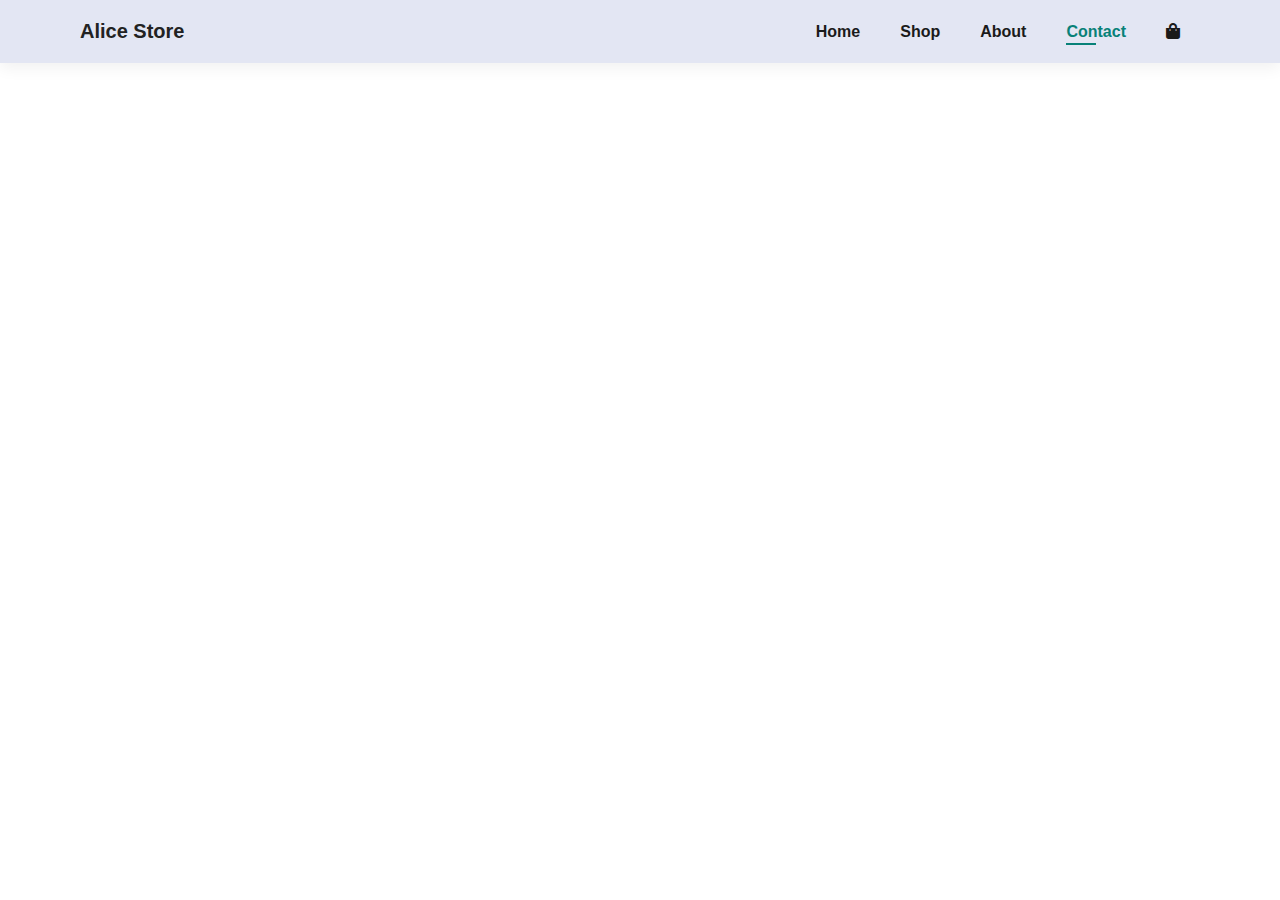
==== contact.html @ 5d55bb50 "Add files via upload" ====
<!DOCTYPE html>

<html lang = "en">

  <head>
    <meta charset="UTF-8">
    <meta http-equiv="X-UA-Compatible" content = "IE=edge">
    <meta name = "viewport" content="width=device-width, initial-scale=1.0">
    <title>Alice Store</title>
    <link rel="stylesheet" href="https://use.fontawesome.com/releases/v5.15.4/css/all.css"/>
    <link rel = "stylesheet" href="style.css"> 
  </head>

  <body>

    <section id = "header">
      <h4>Alice Store</h4>

      <div>
        <ul id = "navbar">
          <li><a href = "index.html">Home</a></li>
          <li><a href = "shop.html">Shop</a></li>
          <li><a href = "about.html">About</a></li>
          <li><a class = "active" href = "contact.html">Contact</a></li>
          <li id = "lg-bag"><a href ="cart.html"><i class="fas fa-shopping-bag"></i></a></li>
          <a href = "#" id = "close"><i class = "fas fa-times"></i></a>
        </ul>
      </div>

      <div id = "mobile">
        <a href ="cart.html"><i class="fas fa-shopping-bag"></i></a>
        <i id = "bar" class = "fas fa-outdent"></i>
      </div>
    </section>

    <script src="script.js"></script>
  </body>

</html>
---- style.css ----
@import url('https://fonts.googleapis.com/css2?family=League+Spartan:wght@100;200;300;400;500;600;700;800;900&display=swap');

*
{
  margin: 0;
  padding: 0;
  box-sizing: border-box;
  font-family: 'Spartan', sans-serif;
}

h1
{
  font-size: 50px;
  line-height:64px;
  color: #222;
}

h2
{
  font-size: 46px;
  line-height: 54px;
  color: #222;
}

h4
{
  font-size: 20px;
  color: #222;
}

h6
{
  font-weight: 700;
  font-size: 12px;
}

p
{
  font-size: 16px;
  color: #465b52;
  margin: 15px 0 20px 0;
}

.section-p1
{
  padding: 40px 80px;
}

.section-m1
{
  margin: 40px 0;
}

button.normal
{
  font-size: 14px;
  font-weight: 600;
  padding: 15px 30px;
  color: #000;
  background-color: #fff;
  border-radius: 4px;
  cursor: pointer;
  border: none;
  outline: none;
  transition: 0.2s;
}

button.white
{
  font-size: 13px;
  font-weight: 600;
  padding: 11px 18px;
  color: #fff;
  background-color: transparent;
  cursor: pointer;
  border: 1px solid #fff;
  outline: none;
  transition: 0.2s;
}

body
{
  width: 100%;
}

#header
{
  display: flex;
  align-items: center;
  justify-content: space-between;
  padding: 20px 80px;
  background: #E3E6F3;
  box-shadow: 0 5px 15px rgba(0, 0, 0, 0.06);
  z-index: 999;
  position: sticky;
  top: 0;
  left: 0;
}

#navbar
{
  display: flex;
  align-items: center;
  justify-content: center;
}

#navbar li
{
  list-style: none;
  padding: 0 20px;
  position: relative;
}

#navbar li a
{
  text-decoration: none;
  font-size: 16px;
  font-weight: 600;
  color: #1a1a1a;
  transition: 0.3s ease;
}

#navbar li a:hover,
#navbar li a.active
{
  color: #088178;
}

#navbar li a.active::after,
#navbar li a:hover::after
{
  content: "";
  width: 30%;
  height: 2px;
  background: #088178;
  position: absolute;
  bottom: -4px;
  left: 20px;
}

#mobile
{
  display: none;
  align-items: center;
}

#close
{
  display: none;
}

#product1
{
  text-align: center;
}

#product1 .pro-container
{
  display: flex;
  justify-content: space-between;
  padding-top: 20px;
  flex-wrap: wrap;
}

#product1 .pro
{
  width: 23%;
  min-width: 250px;
  padding: 10px 12px;
  border: 1px solid #cce7d0;
  border-radius: 25px;
  cursor: pointer;
  box-shadow: 20px 20px 30px rgba(0, 0, 0, 0.02);
  margin: 15px 0;
  transition: 0.2s ease;
  position: relative;
}

#product1 .pro:hover
{
  box-shadow: 20px 20px 30px rgba(0, 0, 0, 0.06);
}

#product1 .pro img
{
  width: 100%;
  border-radius: 20px;
}

#product1 .pro .des
{
  text-align: start;
  padding: 10px 0;
}

#product1 .pro .des span
{
  color: #606063;
  font-size: 12px;
}

#product1 .pro .des h5
{
  padding-top: 7px;
  color: #1a1a1a;
  font-size: 14px;
}

#product1 .pro .des i
{
  font-size: 12px;
  color: rgb(243, 101, 25);
}

#product1 .pro .des h4
{
  padding-top: 7px;
  font-size: 15px;
  font-weight: 700;
  color: #088178;
}

#product1 .pro .cart
{
  width: 40px;
  height: 40px;
  line-height: 40px;
  border-radius: 50px;
  background-color: #e8f6ea;
  font-weight: 700;
  color: #088178;
  border: 1px solid #cce7d0;
  position: absolute;
  bottom: 20px;
  right: 10px;
}

footer
{
  display: flex;
  flex-wrap: wrap;
  justify-content: space-between;
}

footer .col
{
  display: flex;
  flex-direction: column;
  align-items: flex-start;
  margin-bottom: 20px;
}

footer .logo
{
  margin-bottom: 30px;
}

footer h4
{
  font-size: 14px;
  padding-bottom: 20px;
}

footer p
{
  font-size: 13px;
  margin: 0 0 8px 0;
}

footer a
{
  font-size: 13px;
  text-decoration: none;
  color: #222;
  margin-bottom: 10px; 
}

footer .follow
{
  margin-top: 20px;
}

footer .follow i
{
  color: #465b52;
  padding-right: 4px;
  cursor: pointer;
}

footer .install .row img
{
  border: 1px solid #088178;
  border-radius: 6px;
}

footer .install img
{
  margin: 10px 0 15px 0;
}

footer .follow i:hover, footer a:hover
{
  color: #088178;
}

footer .copyright
{
  width: 100%;
  text-align: center;
}

/* Start Media Query */

@media (max-width: 799px)
{
  .section-p1
  {
    padding: 40px 40px;
  }
  #navbar
  {
    display: flex;
    flex-direction: column;
    align-items: flex-start;
    justify-content: flex-start;
    position: fixed;
    top: 0;
    right: -300px;
    height: 100vh;
    width: 300px;
    background-color: #E3E6F3;
    box-shadow: 0 40px 60px rgba(0, 0, 0, 0.1);
    padding: 80px 0 0 10px;
    transition: 0.3s;
  }

  #navbar.active
  {
    right: 0px;
  }

  #navbar li
  {
    margin-bottom: 25px;
  }

  #mobile
  {
    display: flex;
    align-items: center;
  }

  #mobile i
  {
    color: #1a1a1a;
    font-size: 24px;
    padding-left: 20px;
  }

  #close
  {
    display: initial;
    position: absolute;
    top: 30px;
    left: 30px;
    color: #222;
    font-size: 24px;
  }

  #lg-bag
  {
    display: none;
  }

  #product1 .pro-container
  {
    justify-content: center;
  }

  #product1 .pro
  {
    margin: 15px;
  }
  
}

@media (max-width: 477px)
{
  .section-p1
  {
    padding: 20px;
  }
  #header
  {
    padding: 10px 30px;
  }

  h1
  {
    font-size: 38px;
  }

  h2
  {
    font-size: 32px;
  }

  #product1 .pro
  {
    width: 100%;
  }

  footer .copyright
  {
    text-align: start;
  }
}
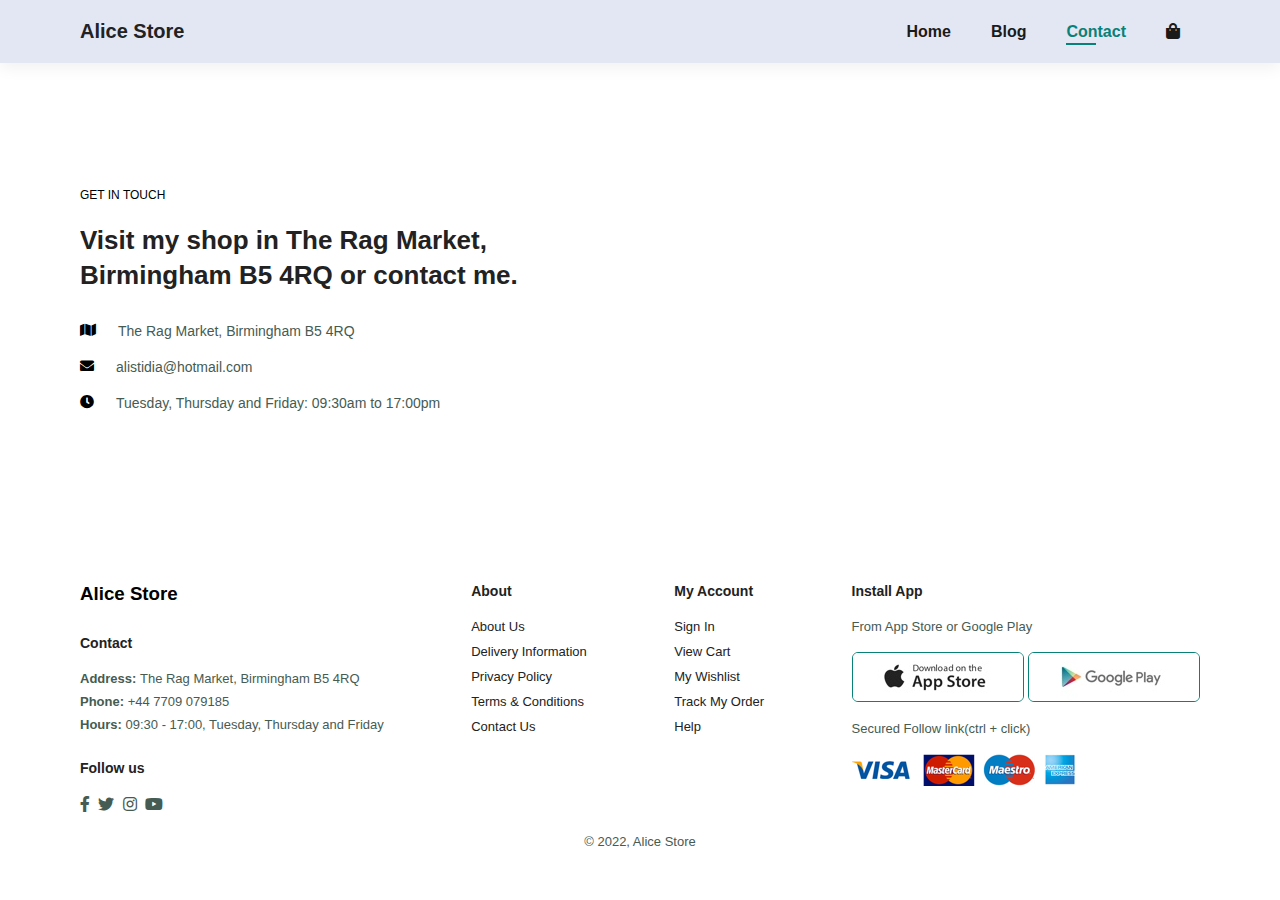
==== commit 7c050806: "Add files via upload" ====
--- a/contact.html
+++ b/contact.html
@@ -13,27 +13,111 @@
 
   <body>
 
-    <section id = "header">
-      <h4>Alice Store</h4>
+      <section id="header">
+          <h4>Alice Store</h4>
 
-      <div>
-        <ul id = "navbar">
-          <li><a href = "index.html">Home</a></li>
-          <li><a href = "shop.html">Shop</a></li>
-          <li><a href = "about.html">About</a></li>
-          <li><a class = "active" href = "contact.html">Contact</a></li>
-          <li id = "lg-bag"><a href ="cart.html"><i class="fas fa-shopping-bag"></i></a></li>
-          <a href = "#" id = "close"><i class = "fas fa-times"></i></a>
-        </ul>
-      </div>
+          <div>
+              <ul id="navbar">
+                  <li><a href="index.html">Home</a></li>
+                  <!--<li><a href = "shop.html">Shop</a></li>-->
+                  <!--<li><a href = "about.html">About</a></li>-->
+                  <li><a href="blog.html">Blog</a></li>
+                  <li><a class="active" href="contact.html">Contact</a></li>
+                  <li id="lg-bag"><a href="cart.html"><i class="fas fa-shopping-bag"></i></a></li>
+                  <a href="#" id="close"><i class="fas fa-times"></i></a>
+              </ul>
+          </div>
 
-      <div id = "mobile">
-        <a href ="cart.html"><i class="fas fa-shopping-bag"></i></a>
-        <i id = "bar" class = "fas fa-outdent"></i>
-      </div>
-    </section>
+          <div id="mobile">
+              <a href="cart.html"><i class="fas fa-shopping-bag"></i></a>
+              <i id="bar" class="fas fa-outdent"></i>
+          </div>
+      </section>
+      
+      <section id="contact-details" class="section-p1">
+          <div class="details">
+              <span>GET IN TOUCH</span>
+              <h2>Visit my shop in The Rag Market, Birmingham B5 4RQ or contact me.</h2>
+              <div>
+                  <li>
+                      <i class="fas fa-map"></i>
+                      <p>The Rag Market, Birmingham B5 4RQ</p>
+                  </li>
+                  <li>
+                      <i class="fas fa-envelope"></i>
+                      <p>alistidia@hotmail.com</p>
+                  </li>
+                  <li>
+                      <i class="fas fa-clock"></i>
+                      <p>Tuesday, Thursday and Friday: 09:30am to 17:00pm</p>
+                  </li>
+              </div>
+          </div>
 
-    <script src="script.js"></script>
+          <div class="map">
+              <iframe src="https://www.google.com/maps/embed?pb=!1m18!1m12!1m3!1d2430.1638162453078!2d-1.8965540341941616!3d52.47616957980587!2m3!1f0!2f0!3f0!3m2!1i1024!2i768!4f13.1!3m3!1m2!1s0x4870bc88f83c01a9%3A0x5678e99484e91f23!2sBullring%20Rag%20Market!5e0!3m2!1sen!2suk!4v1666993224138!5m2!1sen!2suk" width="600" height="450" style="border:0;" allowfullscreen="" loading="lazy" referrerpolicy="no-referrer-when-downgrade"></iframe>
+          </div>
+
+      </section>
+
+      <footer class="section-p1">
+          <div class="col">
+              <div class="logo">
+                  <h3>Alice Store</h3>
+              </div>
+              <h4>Contact</h4>
+              <p>
+                  <strong>Address: </strong> The Rag Market, Birmingham B5 4RQ
+              </p>
+              <p><strong>Phone:</strong> +44 7709 079185</p>
+              <p><strong>Hours:</strong> 09:30 - 17:00, Tuesday, Thursday and Friday</p>
+
+              <div class="follow">
+                  <h4>Follow us</h4>
+                  <div class="icon">
+                      <i class="fab fa-facebook-f"></i>
+                      <i class="fab fa-twitter"></i>
+                      <i class="fab fa-instagram"></i>
+                      <i class="fab fa-youtube"></i>
+                  </div>
+              </div>
+          </div>
+
+          <div class="col">
+              <h4>About</h4>
+              <a href="#">About Us</a>
+              <a href="#">Delivery Information</a>
+              <a href="#">Privacy Policy</a>
+              <a href="#">Terms & Conditions</a>
+              <a href="#">Contact Us</a>
+          </div>
+
+          <div class="col">
+              <h4>My Account</h4>
+              <a href="#">Sign In</a>
+              <a href="#">View Cart</a>
+              <a href="#">My Wishlist</a>
+              <a href="#">Track My Order</a>
+              <a href="#">Help</a>
+          </div>
+
+          <div class="col install">
+              <h4>Install App</h4>
+              <p>From App Store or Google Play</p>
+              <div class="row">
+                  <img src="app.jpg" alt="">
+                  <img src="play.jpg" alt="">
+              </div>
+              <p>Secured Follow link(ctrl + click)</p>
+              <img src="pay.png" alt="">
+          </div>
+
+          <div class="copyright">
+              <p> &copy; 2022, Alice Store</p>
+          </div>
+      </footer>
+
+      <script src="script.js"></script>
   </body>
 
 </html>--- a/style.css
+++ b/style.css
@@ -41,9 +41,9 @@
   margin: 15px 0 20px 0;
 }
 
-.section-p1
-{
-  padding: 40px 80px;
+.section-p1, .blog-header 
+{
+    padding: 40px 80px;
 }
 
 .section-m1
@@ -149,7 +149,7 @@
   display: none;
 }
 
-#product1
+#product1, #blog1
 {
   text-align: center;
 }
@@ -235,8 +235,135 @@
   right: 10px;
 }
 
-footer
-{
+#blog
+{
+    padding: 10px 150px 0 150px;
+}
+
+#blog .blog-box
+{
+    display: flex;
+    align-items: center;
+    width: 100%;
+    position: relative;
+    padding-bottom: 90px;
+}
+
+#blog .blog-img
+{
+    width: 20%;
+    margin-right: 10px;
+}
+
+#blog img
+{
+    width: 100%;
+    height: 200px;
+    object-fit: cover;
+}
+
+#blog .blog-details
+{
+    width: 50%;
+}
+
+#blog .blog-details a
+{
+    text-decoration: none;
+    font-size: 11px;
+    color: #000;
+    font-weight: 700;
+    position: relative; 
+    transition: 0.3s;
+}
+
+#blog .blog-details a::after
+{
+  content: "";
+  width: 50px;
+  height: 1px;
+  background-color: #000;
+  position: absolute;
+  top: 4px;
+  right: -60px;
+}
+
+#blog .blog-details a:hover
+{
+  color: #088178;
+}
+
+#blog .blog-details a:hover::after
+{
+  background-color: #088178;
+}
+
+/* Contact Page */
+
+#contact-details
+{
+    display: flex;
+    align-items: center;
+    justify-content: space-between;
+}
+
+#contact-details .details
+{
+    width: 40%;
+}
+
+#contact-details .details span,
+#form-details form span
+{
+    font-size: 12px;
+}
+
+#contact-details .details h2,
+#form-details form h2
+{
+    font-size: 26px;
+    line-height: 35px;
+    padding: 20px 0;
+}
+
+#contact-details .details h3
+{
+    font-size: 16px;
+    padding-bottom: 15px;
+}
+
+#contact-details .details li
+{
+    list-style: none;
+    display: flex;
+    padding: 10px 0;
+}
+
+#contact-details .details li i
+{
+    font-size: 14px;
+    padding-right: 22px;
+}
+
+#contact-details .details li p
+{
+    margin: 0;
+    font-size: 14px;
+}
+
+#contact-details .map
+{
+    width: 55%;
+    height: 400px;
+}
+
+#contact-details .map iframe
+{
+    width: 100%;
+    height: 100%;
+}
+
+footer {
   display: flex;
   flex-wrap: wrap;
   justify-content: space-between;
@@ -313,10 +440,10 @@
 
 @media (max-width: 799px)
 {
-  .section-p1
-  {
-    padding: 40px 40px;
-  }
+    .section-p1, .blog-header 
+    {
+        padding: 40px 40px;
+    }
   #navbar
   {
     display: flex;
@@ -386,10 +513,10 @@
 
 @media (max-width: 477px)
 {
-  .section-p1
-  {
-    padding: 20px;
-  }
+    .section-p1, .blog-header 
+    {
+        padding: 20px;
+    }
   #header
   {
     padding: 10px 30px;
@@ -414,5 +541,46 @@
   {
     text-align: start;
   }
-}
-
+
+  #blog
+  {
+      padding: 100px 20px 0 20px;
+  }
+
+  #blog .blog-box
+  {
+      display: flex;
+      flex-direction: column;
+      align-items: flex-start;
+  }
+
+  #blog .blog-img
+  {
+      width: 100%;
+      margin-right: 0px;
+      margin-bottom: 30px;
+  }
+
+  #blog .blog-details
+  {
+      width: 100%;
+  }
+
+  /* Contact Page */
+  #contact-details
+  {
+      flex-direction: column; 
+  }
+
+  #contact-details .details
+  {
+      width: 100%;
+      margin-bottom: 30px;
+  }
+
+  #contact-details .map
+  {
+      width: 100%;
+  }
+}
+
